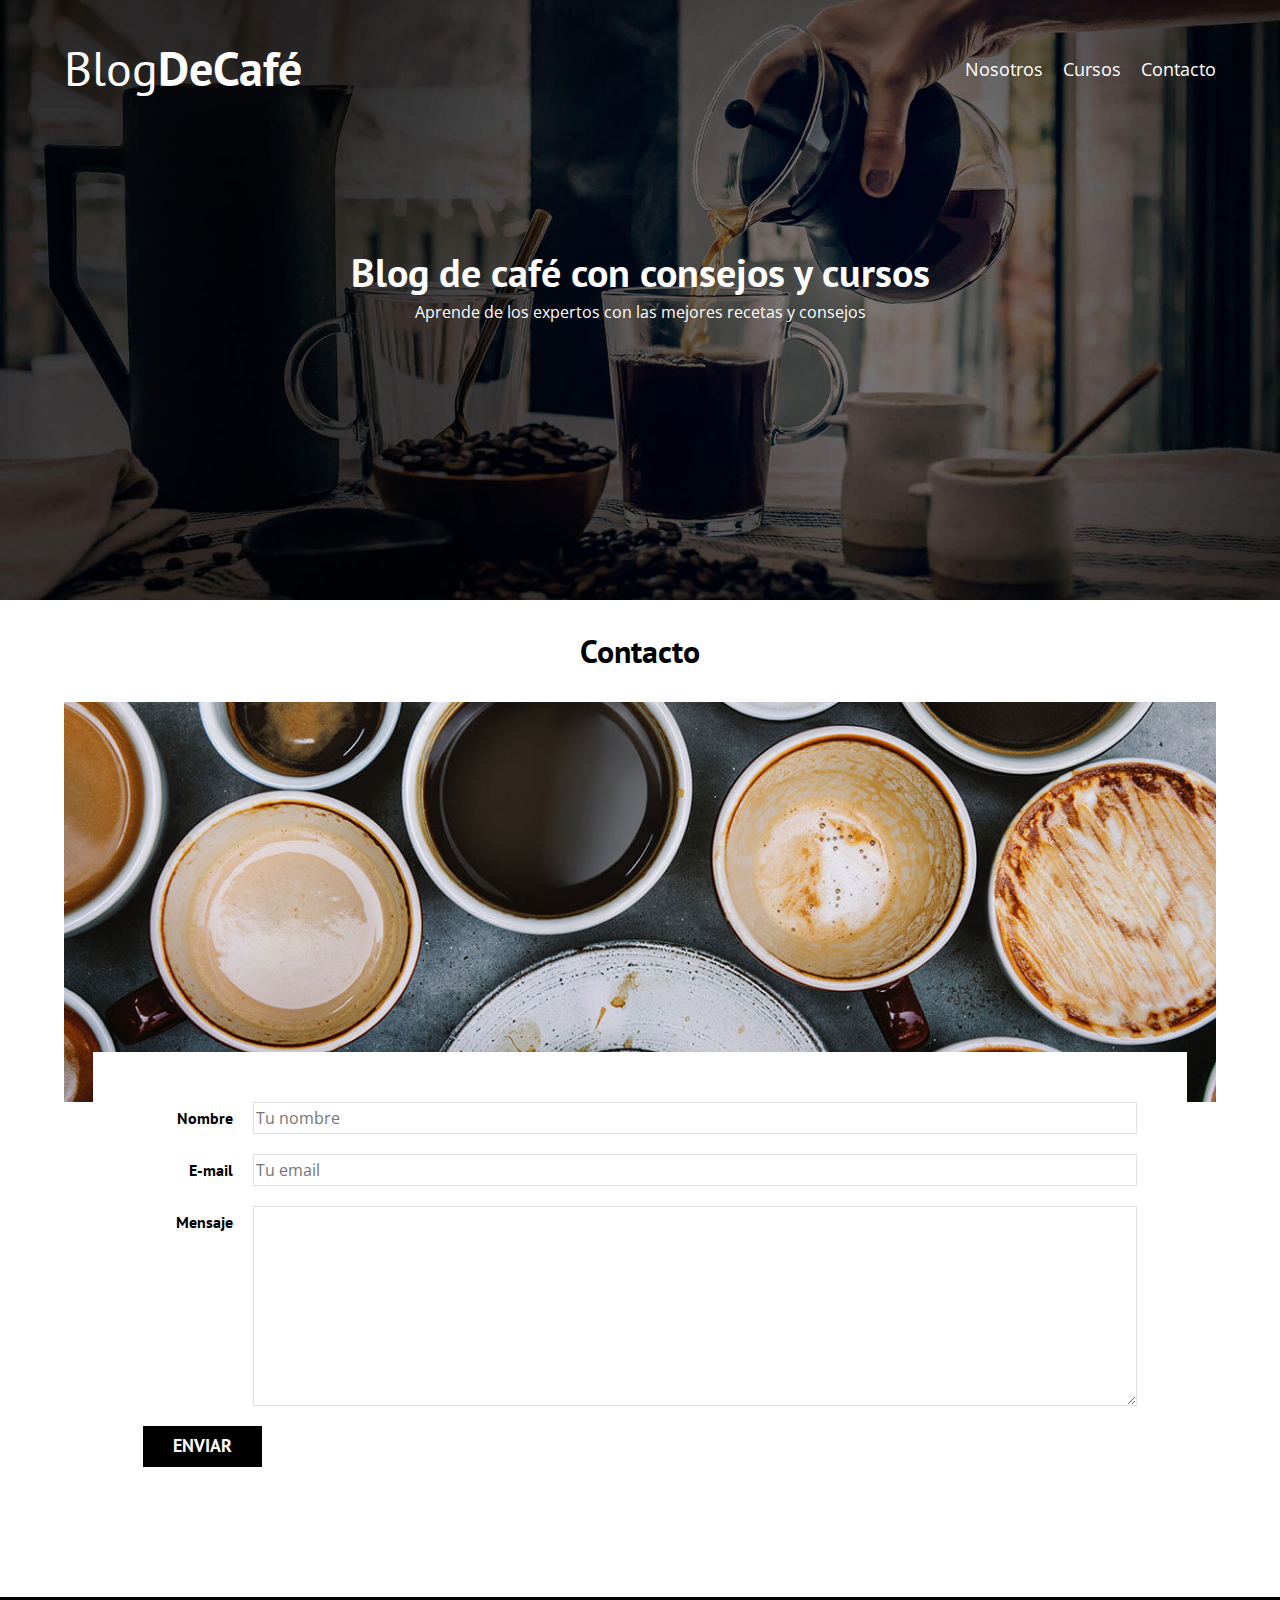
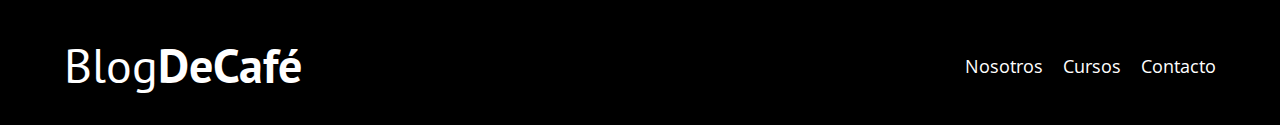
==== contacto.html @ 819c81ce "add: form" ====
<!DOCTYPE html>
<html lang="en">
<head>
    <meta charset="UTF-8">
    <meta name="viewport" content="width=device-width, initial-scale=1.0">
    <title>Blog De Café</title>
    <link rel="preconnect" href="https://fonts.googleapis.com">
    <link rel="preconnect" href="https://fonts.gstatic.com" crossorigin>
    <link href="https://fonts.googleapis.com/css2?family=Open+Sans:ital@0;1&display=swap" rel="stylesheet">
    <link rel="preconnect" href="https://fonts.googleapis.com">
    <link rel="preconnect" href="https://fonts.gstatic.com" crossorigin>
    <link href="https://fonts.googleapis.com/css2?family=PT+Sans:wght@400;700&display=swap" rel="stylesheet">
    <link rel="stylesheet" href="css/normalize.css">
    <link rel="stylesheet" href="css/styles.css">
</head>
<body>
    <header class="header">
        <div class="contenedor">
            <div class="barra">
                <a class="logo" href="index.html">
                    <h1 class="logo__nombre no-margin centrar-texto">Blog<span class="logo__bold">DeCafé</span></h1>
                </a>
                <nav class="navegacion">
                    <a href="nosotros.html" class="navegacion__enlace">Nosotros</a>
                    <a href="cursos.html" class="navegacion__enlace">Cursos</a>
                    <a href="contacto.html" class="navegacion__enlace">Contacto</a>
                </nav>
            </div>
        </div>
        <div class="header__texto">
            <h2 class="no-margin">Blog de café con consejos y cursos</h2>
            <p class="no-margin">Aprende de los expertos con las mejores recetas y consejos</p>
        </div>
    </header>
    <main class="contenedor">
        <h3 class="centrar-texto">Contacto</h3>
        <div class="contacto-bg"></div>
        <form class="formulario">
            <div class="campo">
                <label class="campo__label" for="nombre">Nombre</label>
                <input class="campo__field" type="text" placeholder="Tu nombre" id="nombre">
            </div>
            <div class="campo">
                <label class="campo__label" for="email">E-mail</label>
                <input class="campo__field" type="email" placeholder="Tu email" id="email">
            </div>
            <div class="campo">
                <label class="campo__label" for="mensaje">Mensaje</label>
                <textarea class="campo__field campo__field--textarea" id="mensaje"></textarea>
            </div>
            <div class="campo">
                <input type="submit" value="Enviar" class="boton boton--primario">
            </div>
        </form>
    </main>
    <footer class="footer">
        <div class="contenedor">
            <div class="barra">
                <a class="logo" href="index.html">
                    <h1 class="logo__nombre no-margin centrar-texto">Blog<span class="logo__bold">DeCafé</span></h1>
                </a>
                <nav class="navegacion">
                    <a href="nosotros.html" class="navegacion__enlace">Nosotros</a>
                    <a href="cursos.html" class="navegacion__enlace">Cursos</a>
                    <a href="contacto.html" class="navegacion__enlace">Contacto</a>
                </nav>
            </div>
        </div>
    </footer>
</body>
</html>
---- css/styles.css ----
:root {
    --fuenteHeading: "PT Sans", sans-serif;
    --fuenteParrafos: "Open Sans", sans-serif;

    --primario: #784D3C;
    --blanco: #fff;
    --negro: #000;
    --grisclaro: #e1e1e1;
}
/* apply a natural box layout model to all elements, but allowing components to change */
html {
    box-sizing: border-box;
    font-size: 62.5%;
}

*, *:before, *:after {
    box-sizing: inherit;
}

body {
    font-size: 16px; /*1rem = 10px*/
    font-family: var(--fuenteParrafos);
    font-size: 1.6rem;
    line-height: 2;
}

/* Globales */

.contenedor {
    width: min(90%, 120rem);
    margin: 0 auto;
}

a {
    text-decoration: none;
}

h1, h2, h3, h4 {
    font-family: var(--fuenteHeading);
    line-height: 1.2;
}

h1 {
    font-size: 4.8rem;
}

h2 {
    font-size: 4rem;
}

h3 {
    font-size: 3.2rem;
}

h4 {
    font-size: 2.8rem
}

img {
    max-width: 100%;
}

/* Utilidades */

.no-margin {
    margin: 0;
}

.no-padding {
    padding: 0;
}

.centrar-texto {
    text-align: center;
}

/* Header */

.header {
    background-image: url(../img/banner.jpg);
    height: 60rem;
    background-size: cover;
    background-repeat: no-repeat;
    background-position: center center;
}

.header__texto {
    text-align: center;
    color: var(--blanco);
    margin-top: 5rem;
}

.logo {
    color: var(--blanco);
}

.logo__nombre {
    font-weight: 400;
}

.logo__bold {
    font-weight: 700;
}

.navegacion__enlace {
    display: block;
    text-align: center;
    font-size: 1.8rem;
    color: var(--blanco);
}
.entrada {
    border-bottom: 1px solid var(--grisclaro);
    margin-bottom: 2rem;
}

.entrada:last-of-type {
    border: none;
    margin-bottom: 0;
}

.boton {
    display: block;
    font-family: var(--fuenteHeading);
    color: var(--blanco);
    text-align: center;
    padding: 1rem 3rem;
    font-size: 1.8rem;
    text-transform: uppercase;
    font-weight: 700;
    margin-bottom: 2rem;
    border: none;
}

.boton:hover {
    cursor: pointer;
}

.boton--primario {
    background-color: var(--negro);
}

.boton--secundario {
    background-color: var(--primario);
}

.cursos {
    list-style: none;
}

.widget-curso {
    border-bottom: 1px solid var(--grisclaro);
    margin-bottom: 2rem;
}

.widget-curso:last-of-type {
    border: none;
    margin-bottom: 0;
}

.widget-curso__label,
.curso__label {
    font-family: var(--fuenteHeading);
    font-weight: 700;
}

.widget-curso__info,
.curso__info {
    font-weight: 400;
}

.widget-curso__info,
.widget-curso__label,
.curso__info,
.curso__label {
    font-size: 2rem;
}

.footer {
    background-color: var(--negro);
    padding-bottom: 3rem;
    margin-top: 4rem;
}

.barra {
    padding-top: 4rem;
}

.sobre-nosotros__texto p {
    margin-top: 0;
}

.curso {
    padding: 3rem 0;
    border-bottom: 1px solid var(--grisclaro);
}

.curso:last-of-type {
    border-bottom: none;
}

.contacto-bg {
    background-image: url(../img/contacto.jpg);
    height: 40rem;
    background-size: cover;
    background-repeat: no-repeat;
}

.formulario {
    background-color: var(--blanco);
    margin: -5rem auto 0 auto;
    width: 95%;
    padding: 5rem;
}

.campo {
    display: flex;
    margin-bottom: 2rem;
    gap: 2rem;
}

.campo__label {
    flex: 0 0 9rem;
    text-align: right;
    font-family: var(--fuenteHeading);
    font-weight: 700;
}

.campo__field {
    flex: 1;
    border: 1px solid var(--grisclaro);
}

.campo__field--textarea {
    height: 20rem;
}

@media (min-width: 768px) {
    .barra {
        display: flex;
        justify-content: space-between;
        align-items: center;
    }
    .navegacion {
        display: flex;
        gap: 2rem;
    }
    .header__texto {
        margin-top: 15rem;
    }
    .contenido-principal {
        display: grid;
        grid-template-columns: 2fr 1fr;
        column-gap: 4rem;
    }
    .boton {
        display: inline-block;
    }
    .sobre-nosotros {
        display: grid;
        grid-template-columns: repeat(2, 1fr);
        gap: 2rem;
    }
    .curso {
        display: grid;
        grid-template-columns: 1fr 2fr;
        gap: 2rem;
    }
}
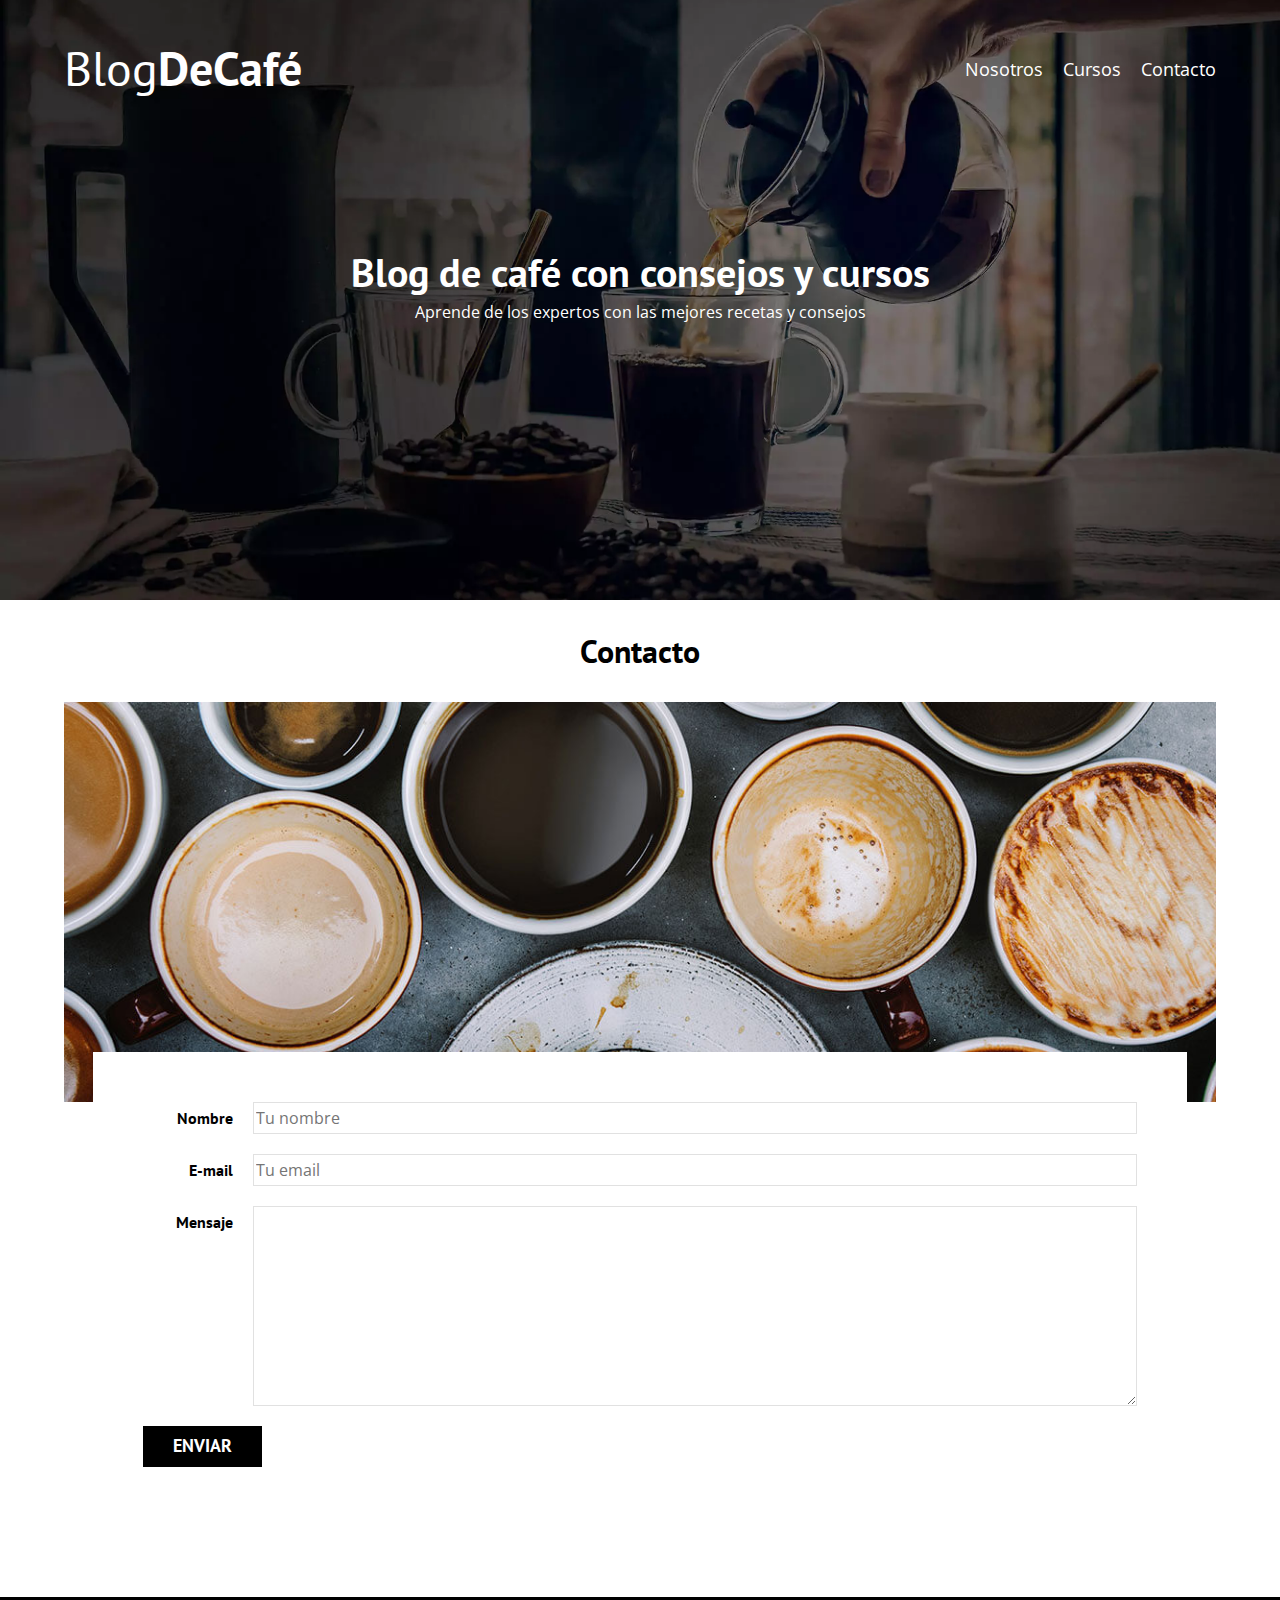
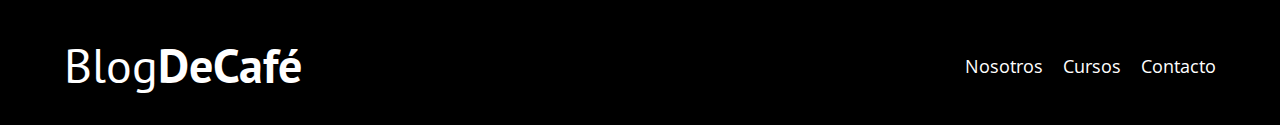
==== commit 47a8a63a: "add: modernizer.js webp en css en todas las paginas" ====
--- a/contacto.html
+++ b/contacto.html
@@ -4,13 +4,20 @@
     <meta charset="UTF-8">
     <meta name="viewport" content="width=device-width, initial-scale=1.0">
     <title>Blog De Café</title>
+    <!-- Prefetch -->
+    <link rel="Prefetch" href="nosotros.html" as="document">
+    <!-- Preload -->
     <link rel="preconnect" href="https://fonts.googleapis.com">
     <link rel="preconnect" href="https://fonts.gstatic.com" crossorigin>
     <link href="https://fonts.googleapis.com/css2?family=Open+Sans:ital@0;1&display=swap" rel="stylesheet">
     <link rel="preconnect" href="https://fonts.googleapis.com">
     <link rel="preconnect" href="https://fonts.gstatic.com" crossorigin>
     <link href="https://fonts.googleapis.com/css2?family=PT+Sans:wght@400;700&display=swap" rel="stylesheet">
+
+    <link rel="preload" href="css/normalize.css" as="style">
     <link rel="stylesheet" href="css/normalize.css">
+    
+    <link rel="preload" href="css/styles.css" as="style">
     <link rel="stylesheet" href="css/styles.css">
 </head>
 <body>
@@ -67,5 +74,6 @@
             </div>
         </div>
     </footer>
+    <script src="js/modernizer.js"></script>
 </body>
 </html>--- a/css/styles.css
+++ b/css/styles.css
@@ -75,9 +75,15 @@
 }
 
 /* Header */
+.webp .header {
+    background-image: url(../img/banner.webp);
+}
+
+.no-webp .header {
+    background-image: url(../img/banner.jpg);
+}
 
 .header {
-    background-image: url(../img/banner.jpg);
     height: 60rem;
     background-size: cover;
     background-repeat: no-repeat;
--- a/css/styles.css
+++ b/css/styles.css
@@ -75,9 +75,15 @@
 }
 
 /* Header */
+.webp .header {
+    background-image: url(../img/banner.webp);
+}
+
+.no-webp .header {
+    background-image: url(../img/banner.jpg);
+}
 
 .header {
-    background-image: url(../img/banner.jpg);
     height: 60rem;
     background-size: cover;
     background-repeat: no-repeat;
